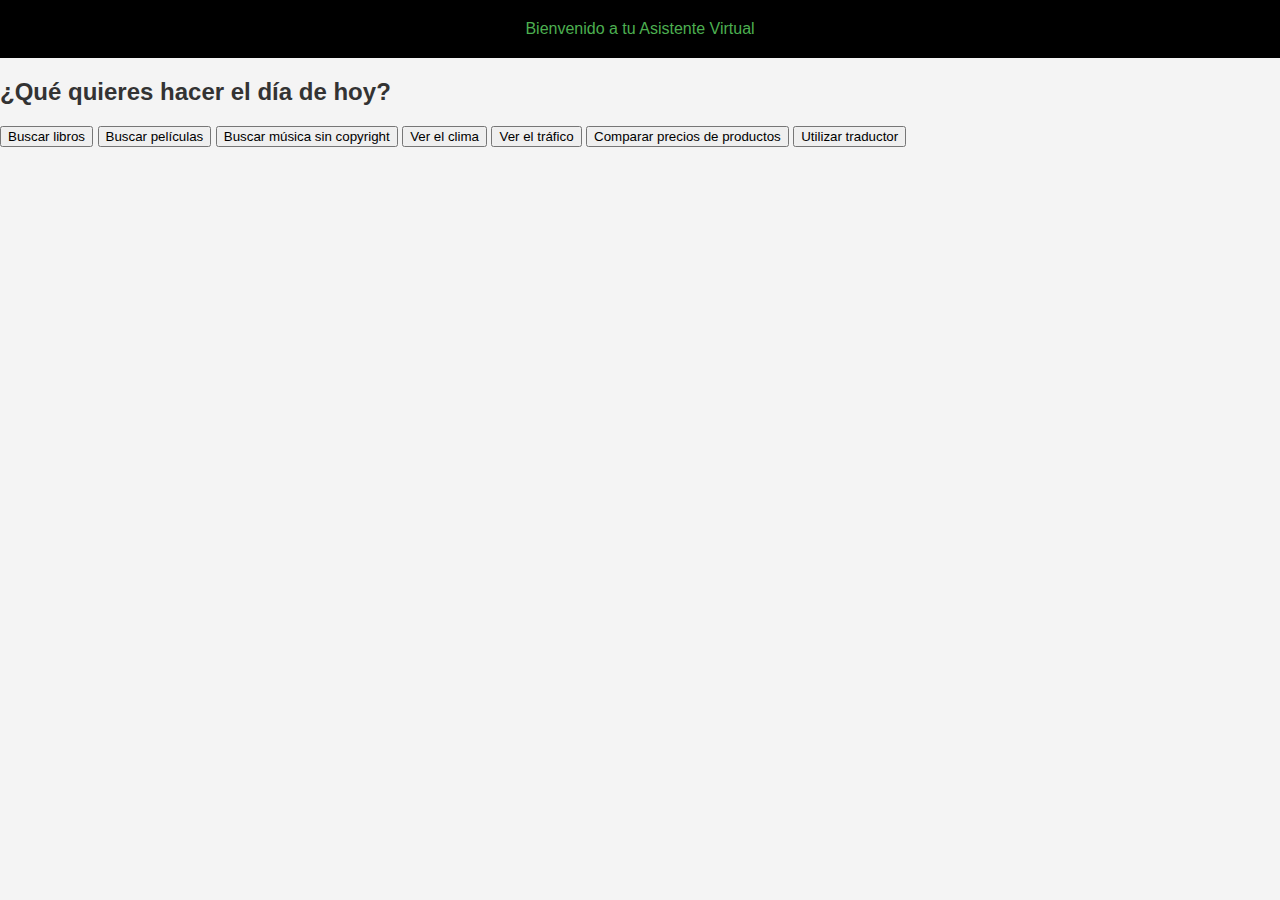
==== index.html @ 691a01b8 "Update index.html" ====
<!DOCTYPE html>
<html lang="es">
<head>
    <meta charset="UTF-8">
    <meta name="viewport" content="width=device-width, initial-scale=1.0">
    <title>Página de Inicio</title>
    <link rel="stylesheet" href="styles.css">
</head>
<body>

<header>
    Bienvenido a tu Asistente Virtual
</header>

<div class="container">
    <h2>¿Qué quieres hacer el día de hoy?</h2>

    <div class="buttons">
        <button onclick="window.location.href='buscar-libros.html'">Buscar libros</button>
        <button onclick="window.location.href='buscar-peliculas.html'">Buscar películas</button>
        <button onclick="window.location.href='biblioteca.html'">Buscar música sin copyright</button>
        <button onclick="window.location.href='ver-clima.html'">Ver el clima</button>
        <button onclick="window.location.href='tráfico.html'">Ver el tráfico</button>
        <button onclick="window.location.href='precios.html'">Comparar precios de productos</button>
        <button onclick="window.location.href='Traductor.html'">Utilizar traductor</button>
    </div>
</div>

</body>
<script></script>
</html>
---- styles.css ----
body {
  font-family: Arial, sans-serif; /* Establece la fuente principal como Arial */
  margin: 0; /* Elimina los márgenes predeterminados */
  padding: 0; /* Elimina los rellenos predeterminados */
  background-color: #f4f4f4; /* Establece el color de fondo como un gris claro */
  color: #333; /* Color del texto en gris oscuro */
}

header {
  text-align: center; /* Centra el contenido del header */
  padding: 20px; /* Añade relleno de 20px alrededor del contenido */
  background-color: #000000; /* Establece el color de fondo como negro */
  color: #4CAF50; /* Establece el color del texto como un rojo brillante */
}

header input {
  padding: 10px; /* Añade relleno de 10px dentro del campo */
  width: 50%; /* Establece el ancho del campo de entrada al 50% del contenedor */
  margin-right: 10px; /* Añade margen de 10px a la derecha */
  border: none; /* Elimina el borde predeterminado */
  border-radius: 5px; /* Redondea las esquinas del campo de entrada */
}

header button {
  padding: 10px 15px; /* Añade relleno de 10px en la parte superior/inferior y 15px a los lados */
  background-color: #4CAF50; /* Establece el color de fondo como rojo */
  color: white; /* Establece el color del texto como blanco */
  border: none; /* Elimina el borde predeterminado */
  border-radius: 5px; /* Redondea las esquinas del botón */
  cursor: pointer; /* Cambia el cursor a puntero cuando se pasa sobre el botón */
}

header button:hover {
  background-color: #4CAF44; /* Cambia el color de fondo a un rojo más brillante */
}

main {
  padding: 20px; /* Añade relleno de 20px alrededor del contenido */
}

#resultsContainer {
  display: flex; /* Utiliza el modelo de diseño flexible */
  flex-wrap: wrap; /* Permite que los elementos se envuelvan si no caben en una sola línea */
  gap: 20px; /* Añade un espacio de 20px entre los elementos */
  justify-content: center; /* Centra los elementos dentro del contenedor */
}

.result {
  background: white; /* Establece el fondo como blanco */
  border-radius: 5px; /* Redondea las esquinas del resultado */
  padding: 15px; /* Añade relleno de 15px dentro del resultado */
  box-shadow: 0 2px 5px rgba(0, 0, 0, 0.2); /* Añade una sombra sutil alrededor del resultado */
  width: 300px; /* Establece un ancho fijo de 300px para cada resultado */
  text-align: center; /* Centra el contenido del resultado */
}

.result img {
  width: 100%; /* La imagen ocupará el 100% del ancho del contenedor */
  height: auto; /* Mantiene la proporción de la imagen */
  border-radius: 5px; /* Redondea las esquinas de la imagen */
}

.result h3 {
  font-size: 18px; /* Establece el tamaño de la fuente en 18px */
  margin: 10px 0; /* Añade márgenes de 10px arriba y abajo */
}

.result p {
  font-size: 14px; /* Establece el tamaño de la fuente en 14px */
  color: #555; /* Establece el color del texto a un gris más claro */
}

.result a {
  display: block; /* Hace que el enlace ocupe todo el ancho disponible */
  margin-top: 10px; /* Añade un margen de 10px en la parte superior */
  padding: 10px; /* Añade relleno dentro del enlace */
  background-color: #4CAF50; /* Establece el fondo como negro */
  color: white; /* Establece el color del texto como rojo brillante */
  text-decoration: none; /* Elimina el subrayado del enlace */
  border-radius: 5px; /* Redondea las esquinas del enlace */
}

.result a:hover {
  background-color: #4CAF90; /* Cambia el fondo a rojo */
  color: white; /* Cambia el color del texto a blanco */
}

.result audio {
  display: none;
  opacity: 0;
  transition: opacity 0.3s ease-in-out;
}

.result:hover audio {
  display: block;
  opacity: 1;
  margin-top: 10px; /* Añade un poco de espacio encima del reproductor */
  width: 100%; /* Ajusta el ancho del reproductor */
}
/* Contenedor principal */
.background-container {
  position: fixed; /* Fija la posición del contenedor */
  top: 0; /* Posiciona en la parte superior */
  left: 0; /* Posiciona a la izquierda */
  width: 100%; /* Ancho completo */
  height: 100%; /* Altura completa */
  overflow: hidden; /* Evita el desbordamiento */
  z-index: -1; /* Asegúrate de que esté detrás del contenido */
}

/* Estilo para cada capa de fondo */
.background-layer {
  position: absolute; /* Posiciona cada capa de forma absoluta */
  top: 0; /* Posiciona en la parte superior */
  left: 0; /* Posiciona a la izquierda */
  width: 100%; /* Ancho completo */
  height: 100%; /* Altura completa */
  background-size: cover; /* Asegúrate de que la imagen cubra toda la capa */
  background-position: center; /* Centra la imagen de fondo */
  opacity: 0; /* Comienza con opacidad 0 (invisible) */
  transition: opacity 1s ease-in-out; /* Transición suave para la opacidad */
  background-attachment: fixed; /* Fija la imagen de fondo */
}
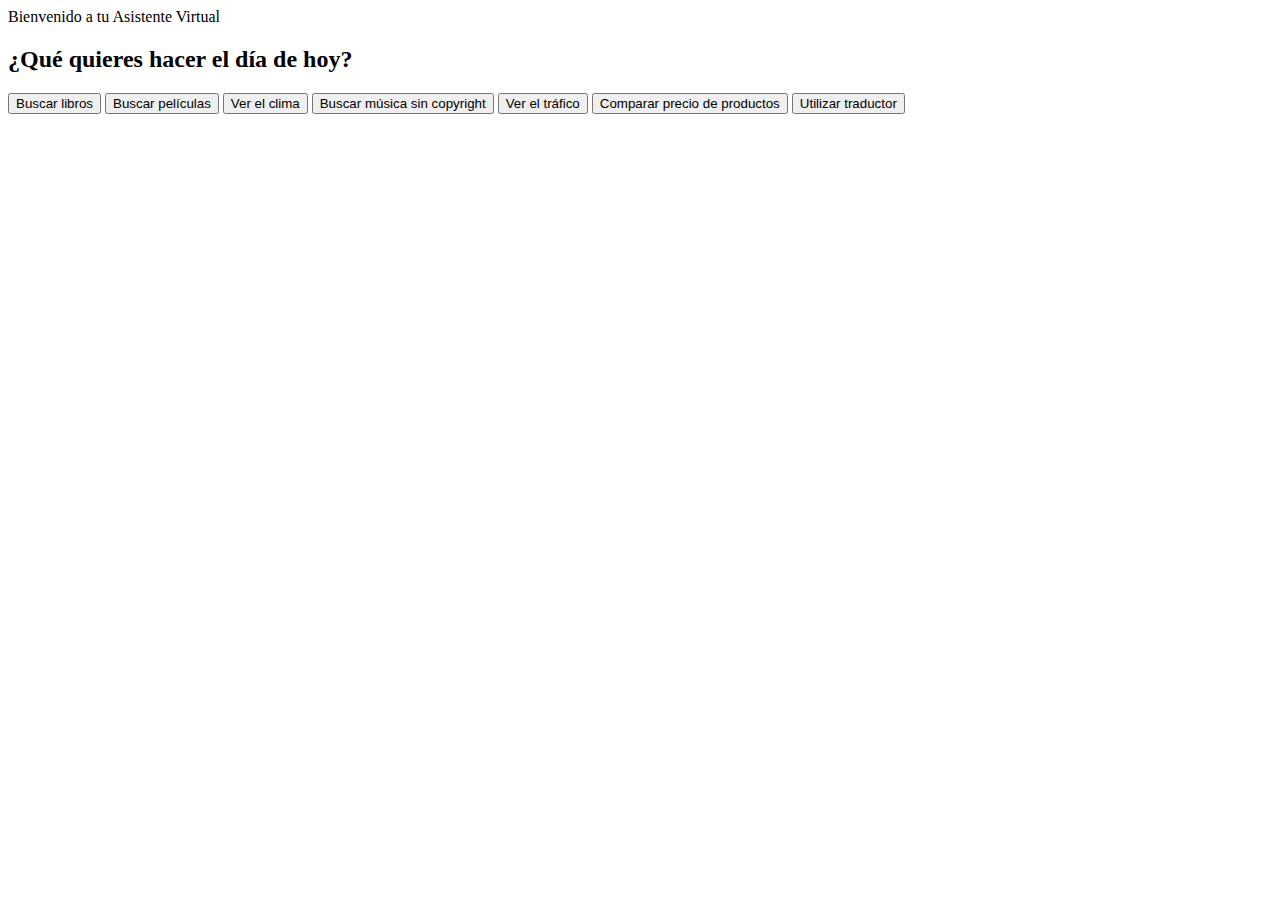
==== commit e275b9fc: "Update index.html" ====
--- a/index.html
+++ b/index.html
@@ -1,31 +1,40 @@
 <!DOCTYPE html>
 <html lang="es">
+
 <head>
     <meta charset="UTF-8">
     <meta name="viewport" content="width=device-width, initial-scale=1.0">
-    <title>Página de Inicio</title>
+    <title>Inicio</title>
     <link rel="stylesheet" href="styles.css">
 </head>
+
 <body>
 
-<header>
-    Bienvenido a tu Asistente Virtual
-</header>
+    <div class="background-container">
+        <div class="background-layer"></div>
+        <div class="background-layer"></div>
+        <div class="background-layer"></div>
+        <div class="background-layer"></div>
+        <div class="background-layer"></div>
+        <div class="background-layer"></div>
+        <div class="background-layer"></div>
+    </div>
 
-<div class="container">
-    <h2>¿Qué quieres hacer el día de hoy?</h2>
+    <div class="content">
+        <header>Bienvenido a tu Asistente Virtual</header>
+        <h2>¿Qué quieres hacer el día de hoy?</h2>
 
-    <div class="buttons">
-        <button onclick="window.location.href='buscar-libros.html'">Buscar libros</button>
-        <button onclick="window.location.href='buscar-peliculas.html'">Buscar películas</button>
-        <button onclick="window.location.href='biblioteca.html'">Buscar música sin copyright</button>
-        <button onclick="window.location.href='ver-clima.html'">Ver el clima</button>
-        <button onclick="window.location.href='tráfico.html'">Ver el tráfico</button>
-        <button onclick="window.location.href='precios.html'">Comparar precios de productos</button>
-        <button onclick="window.location.href='Traductor.html'">Utilizar traductor</button>
+        <div class="buttons">
+            <button onclick="window.location.href='buscarLib.html'">Buscar libros</button>
+            <button onclick="window.location.href='buscarPeli.html'">Buscar películas</button>
+            <button onclick="window.location.href='clima.html'">Ver el clima</button>
+            <button onclick="window.location.href='biblioteca.html'">Buscar música sin copyright</button>
+            <button onclick="window.location.href='tráfico.html'">Ver el tráfico</button>
+            <button onclick="window.location.href='precios.html'">Comparar precio de productos</button>
+            <button onclick="window.location.href='Traductor.html'">Utilizar traductor</button>
+        </div>
     </div>
-</div>
+    <script src="script.js"></script>
+</body>
 
-</body>
-<script></script>
 </html>
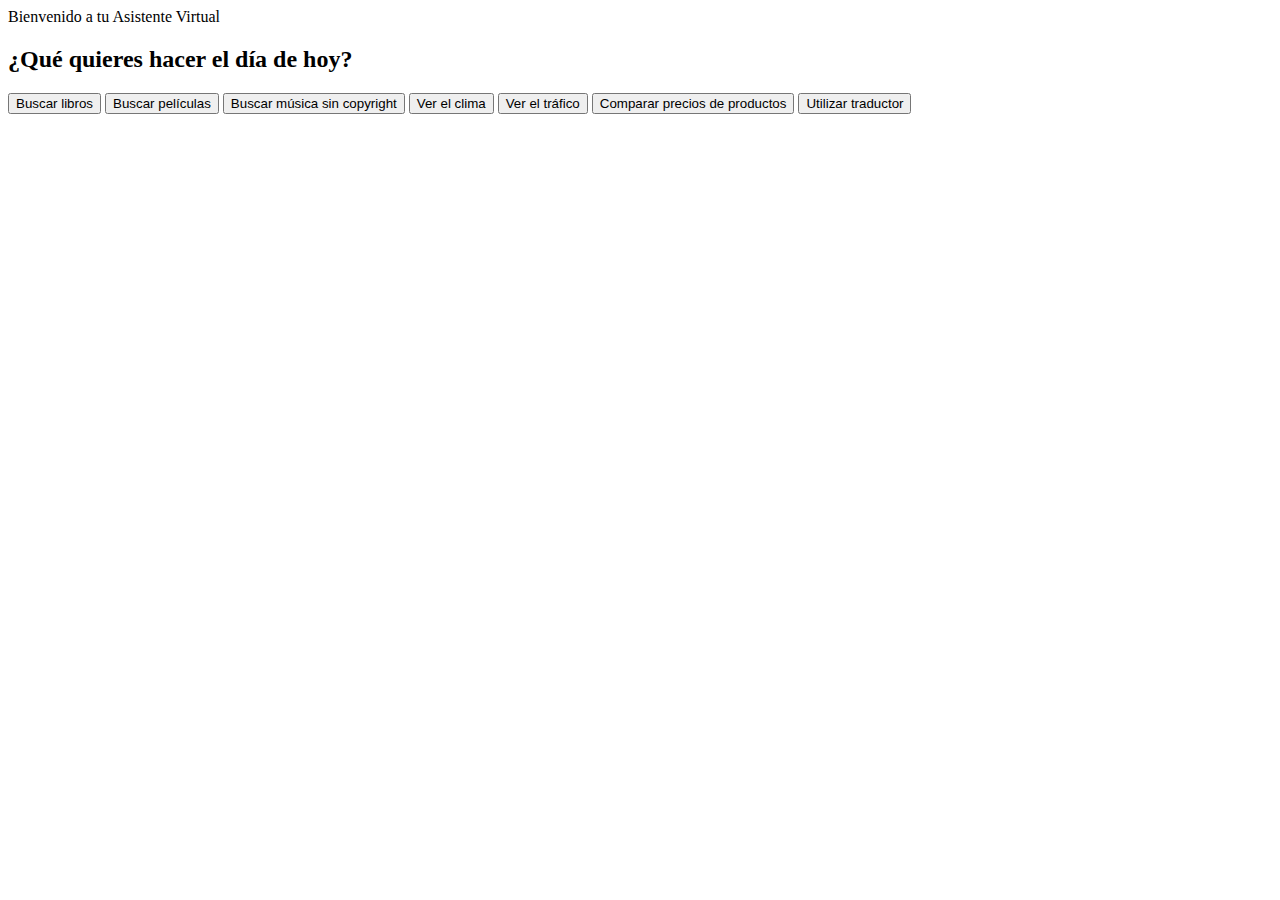
==== commit 89b3c33c: "arreglo 1" ====
--- a/index.html
+++ b/index.html
@@ -24,15 +24,14 @@
         <header>Bienvenido a tu Asistente Virtual</header>
         <h2>¿Qué quieres hacer el día de hoy?</h2>
 
-        <div class="buttons">
-            <button onclick="window.location.href='buscarLib.html'">Buscar libros</button>
-            <button onclick="window.location.href='buscarPeli.html'">Buscar películas</button>
-            <button onclick="window.location.href='clima.html'">Ver el clima</button>
-            <button onclick="window.location.href='biblioteca.html'">Buscar música sin copyright</button>
-            <button onclick="window.location.href='tráfico.html'">Ver el tráfico</button>
-            <button onclick="window.location.href='precios.html'">Comparar precio de productos</button>
-            <button onclick="window.location.href='Traductor.html'">Utilizar traductor</button>
-        </div>
+    <div class="buttons">
+        <button onclick="window.location.href='buscar-libros.html'">Buscar libros</button>
+        <button onclick="window.location.href='buscar-peliculas.html'">Buscar películas</button>
+        <button onclick="window.location.href='buscar-musica.html'">Buscar música sin copyright</button>
+        <button onclick="window.location.href='ver-clima.html'">Ver el clima</button>
+        <button onclick="window.location.href='ver-trafico.html'">Ver el tráfico</button>
+        <button onclick="window.location.href='comparar-precios.html'">Comparar precios de productos</button>
+        <button onclick="window.location.href='traductor.html'">Utilizar traductor</button>
     </div>
     <script src="script.js"></script>
 </body>
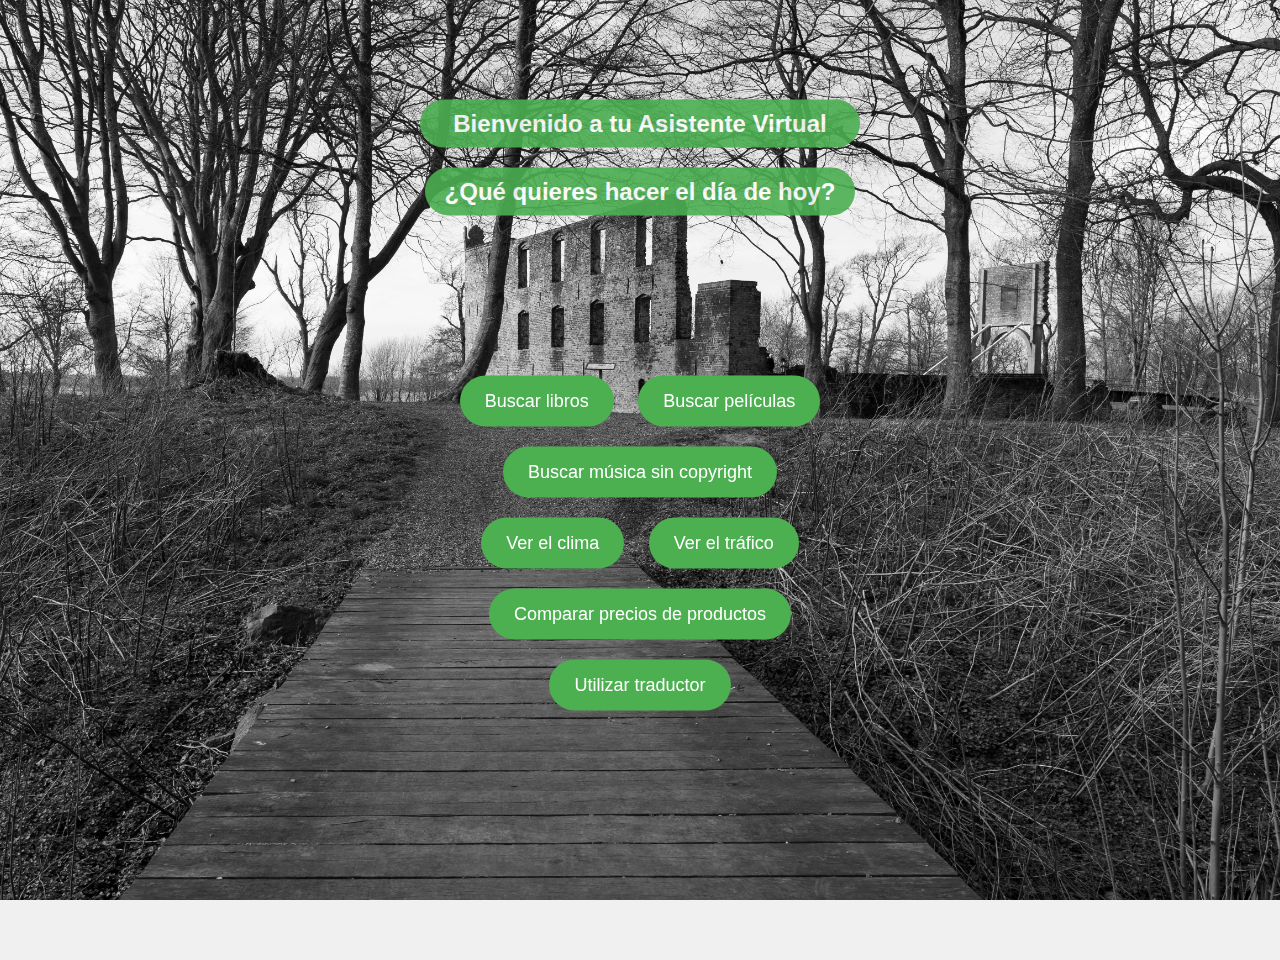
==== commit b30199e0: "Update index.html" ====
--- a/index.html
+++ b/index.html
@@ -27,11 +27,11 @@
     <div class="buttons">
         <button onclick="window.location.href='buscar-libros.html'">Buscar libros</button>
         <button onclick="window.location.href='buscar-peliculas.html'">Buscar películas</button>
-        <button onclick="window.location.href='buscar-musica.html'">Buscar música sin copyright</button>
+        <button onclick="window.location.href='biblioteca.html'">Buscar música sin copyright</button>
         <button onclick="window.location.href='ver-clima.html'">Ver el clima</button>
-        <button onclick="window.location.href='ver-trafico.html'">Ver el tráfico</button>
-        <button onclick="window.location.href='comparar-precios.html'">Comparar precios de productos</button>
-        <button onclick="window.location.href='traductor.html'">Utilizar traductor</button>
+        <button onclick="window.location.href='trafico.html'">Ver el tráfico</button>
+        <button onclick="window.location.href='precios.html'">Comparar precios de productos</button>
+        <button onclick="window.location.href='Traductor.html'">Utilizar traductor</button>
     </div>
     <script src="script.js"></script>
 </body>
--- a/styles.css
+++ b/styles.css
@@ -0,0 +1,246 @@
+/* Estilos globales */
+body, html {
+    margin: 0; /* Elimina el margen por defecto */
+    padding: 0; /* Elimina el padding por defecto */
+    height: 100%; /* Establece la altura al 100% de la ventana */
+    font-family: Arial, sans-serif; /* Establece la fuente por defecto */
+}
+
+body {
+    margin: 20px; /* Añade un margen de 20px al cuerpo */
+}
+
+h1 {
+    text-align: center; /* Centra el texto del encabezado h1 */
+}
+
+header {
+    padding: 20px; /* Añade un padding de 20px */
+    font-size: 24px; /* Establece el tamaño de fuente */
+    font-weight: bold; /* Hace el texto en negrita */
+    width: 400px; /* Ancho fijo del header */
+    margin: 0 auto; /* Centra el header horizontalmente */
+    border-radius: 50px; /* Bordes redondeados */
+}
+
+/* Contenedor principal */
+.background-container {
+    position: fixed; /* Fija la posición del contenedor */
+    top: 0; /* Posiciona en la parte superior */
+    left: 0; /* Posiciona a la izquierda */
+    width: 100%; /* Ancho completo */
+    height: 100%; /* Altura completa */
+    overflow: hidden; /* Evita el desbordamiento */
+    z-index: -1; /* Asegúrate de que esté detrás del contenido */
+}
+
+/* Estilo para cada capa de fondo */
+.background-layer {
+    position: absolute; /* Posiciona cada capa de forma absoluta */
+    top: 0; /* Posiciona en la parte superior */
+    left: 0; /* Posiciona a la izquierda */
+    width: 100%; /* Ancho completo */
+    height: 100%; /* Altura completa */
+    background-size: cover; /* Asegúrate de que la imagen cubra toda la capa */
+    background-position: center; /* Centra la imagen de fondo */
+    opacity: 0; /* Comienza con opacidad 0 (invisible) */
+    transition: opacity 1s ease-in-out; /* Transición suave para la opacidad */
+    background-attachment: fixed; /* Fija la imagen de fondo */
+}
+
+.content {
+    position: absolute; /* Posiciona el contenido de forma absoluta */
+    top: 50%; /* Posiciona en el medio verticalmente */
+    left: 50%; /* Posiciona en el medio horizontalmente */
+    transform: translate(-50%, -50%); /* Centra el contenido */
+    text-align: center; /* Centra el texto dentro del contenido */
+    color: white; /* Establece el color del texto a blanco */
+    z-index: 1; /* Asegura que el contenido quede encima de las imágenes */
+}
+
+.content h2, .content header {
+    background-color: #4CAF50; /* Establece el color de fondo */
+    border-radius: 50px; /* Bordes redondeados */
+    padding: 10px 20px; /* Espaciado interno */
+    display: inline-block; /* Hace que el elemento se comporte como un bloque en línea */
+    margin-top: 20px; /* Margen superior */
+    text-align: center; /* Centra el texto */
+    color: white; /* Establece el color del texto a blanco */
+    opacity: 90%; /* Opacidad del elemento */
+}
+
+.content h2 {
+    margin-top: 20px; /* Margen superior para el h2 */
+    text-align: center; /* Centra el texto del h2 */
+}
+
+.buttons {
+    margin-top: 30px; /* Margen superior */
+    padding: 100px; /* Espaciado interno */
+}
+
+.buttons button {
+    padding: 15px 25px; /* Espaciado interno del botón */
+    font-size: 18px; /* Tamaño de fuente del botón */
+    margin: 10px; /* Margen alrededor del botón */
+    cursor: pointer; /* Cambia el cursor al pasar sobre el botón */
+    border: none; /* Elimina el borde del botón */
+    background-color: #4CAF50; /* Color de fondo del botón */
+    color: white; /* Color del texto del botón */
+    border-radius: 50px; /* Bordes redondeados del botón */
+    transition: background-color 0.3s ease; /* Transición suave para el color de fondo */
+}
+
+.buttons button:hover {
+    background-color: #45a049; /* Cambia el color de fondo al pasar el mouse */
+}
+
+#Regresar, #Buscar, #clearSearch {
+    padding: 10px 20px; /* Espaciado interno */
+    margin-top: 30px; /* Margen superior */
+    font-size: 18px; /* Tamaño de fuente */
+    margin: 10px; /* Margen alrededor */
+    cursor: pointer; /* Cambia el cursor al pasar sobre el botón */
+    border: none; /* Elimina el borde del botón */
+    background-color: #4CAF50; /* Color de fondo del botón */
+    color: white; /* Color del texto del botón */
+    border-radius: 50px; /* Bordes redondeados del botón */
+    transition: background-color 0.3s ease; /* Transición suave para el color de fondo */
+}
+
+#Regresar button:hover {
+    background-color: #45a049; /* Cambia el color de fondo al pasar el mouse */
+}
+
+form {
+    text-align: center; /* Centra el texto dentro del formulario */
+    margin-bottom: 20px; /* Margen inferior */
+}
+
+input[type="text"], input {
+    width: 300px; /* Ancho del campo de entrada */
+    padding: 10px; /* Espaciado interno */
+    margin-right: 10px; /* Margen a la derecha */
+    border: 1px solid #ccc; /* Borde del campo de entrada */
+    border-radius: 5px; /* Bordes redondeados del campo de entrada */
+}
+
+#bookSearchForm {
+    width: 300px; /* Ancho del formulario */
+    margin: 0 auto; /* Centra el formulario */
+    padding: 10px; /* Espaciado interno */
+    display: flex; /* Usar flexbox para el formulario */
+    flex-direction: column; /* Coloca los elementos en columna */
+    align-items: center; /* Centra los elementos dentro del formulario */
+}
+
+#searchQuery {
+    width: 100%; /* Ancho completo del campo de búsqueda */
+    padding: 8px; /* Espaciado interno */
+    margin-bottom: 10px; /* Espacio entre el campo y el botón */
+}
+
+#results {
+    display: flex; /* Usar flexbox para los resultados */
+    flex-wrap: wrap; /* Permite que los resultados se ajusten */
+    justify-content: center; /* Centra los resultados */
+    margin-top: 20px; /* Espacio entre el formulario y los resultados */
+    padding: 10px; /* Espaciado interno */
+    background-color: rgba(255, 255, 255, 0.8); /* Fondo semi-transparente */
+    border-radius: 5px; /* Bordes redondeados */
+    max-height: 300px; /* Limitar la altura para evitar desbordamiento */
+    overflow-y: auto; /* Habilitar scroll si hay muchos resultados */
+}
+
+.results div {
+    margin-bottom: 10px; /* Espacio entre libros */
+    text-align: center; /* Centra el texto dentro de cada div */
+}
+
+.results img {
+    width: 100px; /* Ancho de la imagen */
+    height: auto; /* Mantener la proporción de la imagen */
+    margin-bottom: 10px; /* Espacio entre la imagen y el texto */
+}
+
+/* Estilos adicionales para el clima */
+body {
+    background-color: #f0f0f0; /* Color de fondo del cuerpo */
+    padding: 20px; /* Espaciado interno */
+}
+
+#weatherResults {
+    margin-top: 20px; /* Margen superior para los resultados del clima */
+}
+
+.result-item {
+    background-color: white; /* Color de fondo del elemento de resultado */
+    padding: 15px; /* Espaciado interno */
+    border-radius: 5px; /* Bordes redondeados */
+    box-shadow: 0 2px 5px rgba(0, 0, 0, 0.1); /* Sombra sutil */
+}
+
+img {
+    width: 50px; /* Ancho de las imágenes */
+    height: auto; /* Mantener la proporción de la imagen */
+}
+
+.result-item h3 {
+    font-size: 1.2em; /* Tamaño de fuente del título */
+    margin: 5px 0; /* Margen superior e inferior */
+}
+
+.result-item p {
+    font-size: 0.9em; /* Tamaño de fuente del párrafo */
+    color: #666; /* Color del texto del párrafo */
+}
+
+.result-item img {
+    width: 100%; /* Imagen ocupa todo el ancho del contenedor */
+    height: auto; /* Mantener la proporción de la imagen */
+    border-radius: 5px; /* Bordes redondeados de la imagen */
+}
+
+.results-container {
+    display: flex; /* Usar flexbox para el contenedor de resultados */
+    flex-wrap: wrap; /* Permite que los elementos se ajusten si son muchos */
+    gap: 16px; /* Espacio entre elementos */
+    justify-content: center; /* Centra los resultados */
+}
+
+.movie {
+    width: 200px; /* Ancho fijo para cada tarjeta de película */
+    text-align: center; /* Centra el contenido */
+    background-color: #f9f9f9; /* Color de fondo de la tarjeta */
+    border: 1px solid #ddd; /* Borde de la tarjeta */
+    border-radius: 8px; /* Bordes redondeados de la tarjeta */
+    padding: 10px; /* Espaciado interno de la tarjeta */
+    box-shadow: 0 4px 6px rgba(0, 0, 0, 0.1); /* Sombra sutil de la tarjeta */
+}
+
+.movie img {
+    width: 100%; /* Imagen ocupa todo el ancho de la tarjeta */
+    border-radius: 8px 8px 0 0; /* Redondeo solo en la parte superior */
+    object-fit: cover; /* Ajuste para mantener proporción */
+}
+
+.movie h3 {
+    font-size: 16px; /* Tamaño de fuente del título de la película */
+    margin: 10px 0 5px; /* Margen superior, inferior y entre */
+}
+
+.movie p {
+    font-size: 14px; /* Tamaño de fuente del párrafo de la película */
+    color: #555; /* Color del texto del párrafo */
+}
+
+.movie a {
+    display: block; /* Hace que el enlace ocupe todo el ancho disponible */
+    margin-top: 10px; /* Margen superior */
+    color: #007BFF; /* Color del texto del enlace */
+    text-decoration: none; /* Elimina el subrayado del enlace */
+}
+
+.movie a:hover {
+    text-decoration: underline; /* Subraya el enlace al pasar el mouse */
+}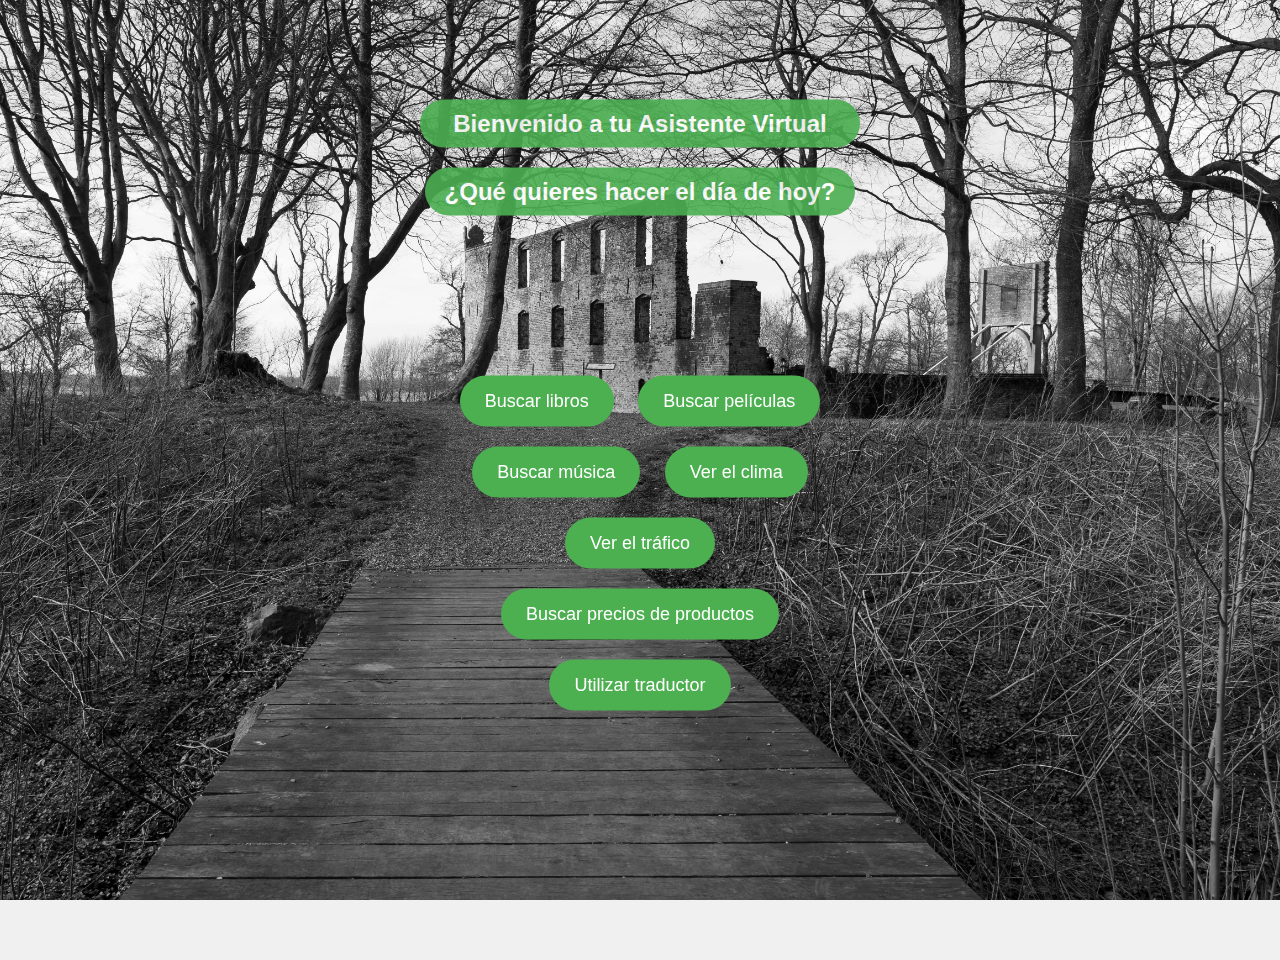
==== commit 18783a88: "Update index.html" ====
--- a/index.html
+++ b/index.html
@@ -27,10 +27,10 @@
     <div class="buttons">
         <button onclick="window.location.href='buscar-libros.html'">Buscar libros</button>
         <button onclick="window.location.href='buscar-peliculas.html'">Buscar películas</button>
-        <button onclick="window.location.href='biblioteca.html'">Buscar música sin copyright</button>
+        <button onclick="window.location.href='biblioteca.html'">Buscar música</button>
         <button onclick="window.location.href='ver-clima.html'">Ver el clima</button>
         <button onclick="window.location.href='trafico.html'">Ver el tráfico</button>
-        <button onclick="window.location.href='precios.html'">Comparar precios de productos</button>
+        <button onclick="window.location.href='precios.html'">Buscar precios de productos</button>
         <button onclick="window.location.href='Traductor.html'">Utilizar traductor</button>
     </div>
     <script src="script.js"></script>
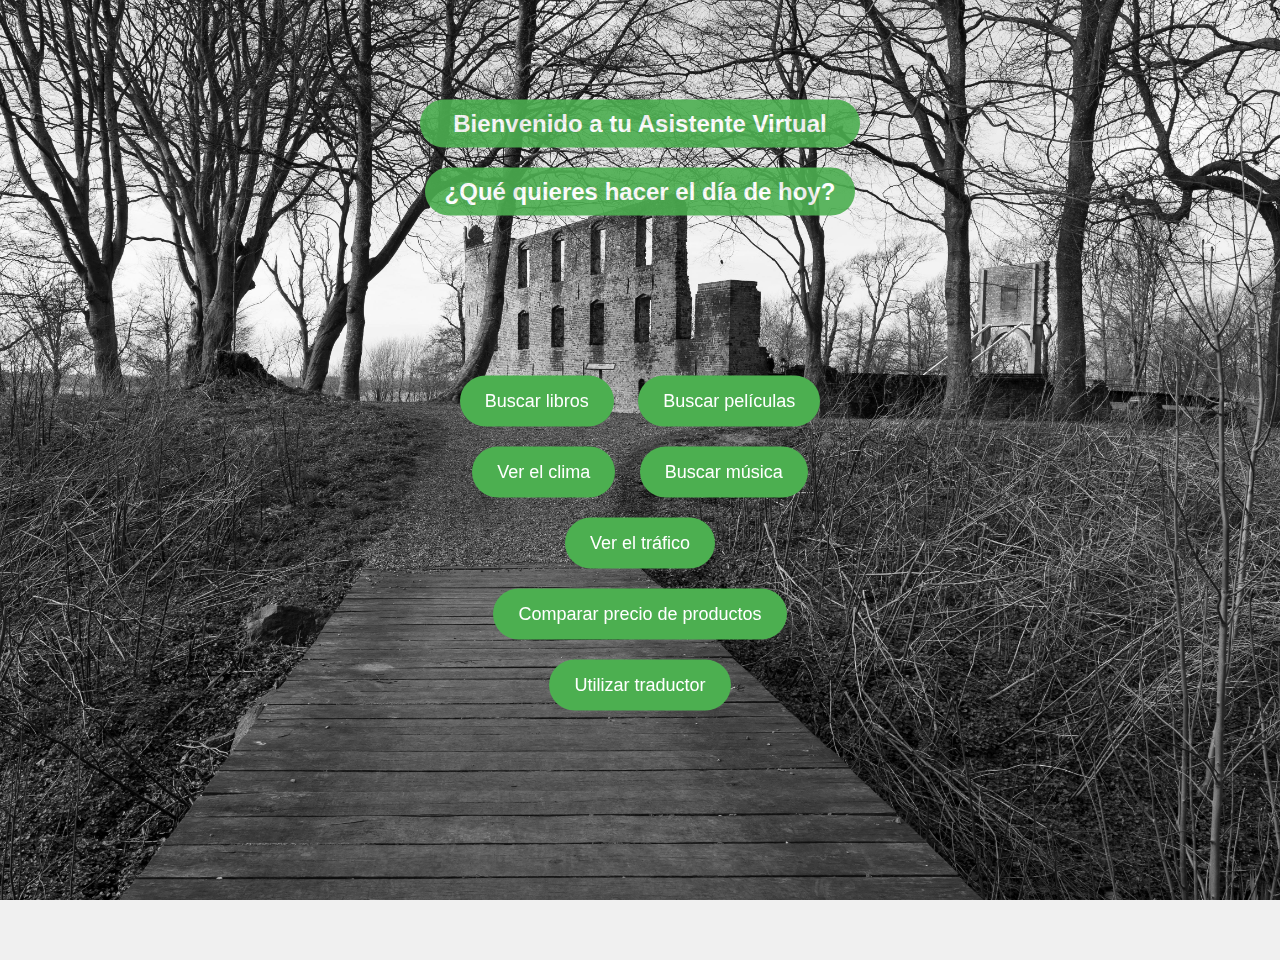
==== commit 1feaec76: "modificacion de hipervinvulo a pestañas" ====
--- a/index.html
+++ b/index.html
@@ -24,16 +24,17 @@
         <header>Bienvenido a tu Asistente Virtual</header>
         <h2>¿Qué quieres hacer el día de hoy?</h2>
 
-    <div class="buttons">
-        <button onclick="window.location.href='buscar-libros.html'">Buscar libros</button>
-        <button onclick="window.location.href='buscar-peliculas.html'">Buscar películas</button>
-        <button onclick="window.location.href='biblioteca.html'">Buscar música</button>
-        <button onclick="window.location.href='ver-clima.html'">Ver el clima</button>
-        <button onclick="window.location.href='trafico.html'">Ver el tráfico</button>
-        <button onclick="window.location.href='precios.html'">Buscar precios de productos</button>
-        <button onclick="window.location.href='Traductor.html'">Utilizar traductor</button>
+        <div class="buttons">
+            <button onclick="window.location.href='buscarLib.html'">Buscar libros</button>
+            <button onclick="window.location.href='buscarPeli.html'">Buscar películas</button>
+            <button onclick="window.location.href='clima.html'">Ver el clima</button>
+            <button onclick="window.location.href='buscar-musica.html'">Buscar música</button>
+            <button onclick="window.location.href='ver-trafico.html'">Ver el tráfico</button>
+            <button onclick="window.location.href='comparar-precios.html'">Comparar precio de productos</button>
+            <button onclick="window.location.href='traductor.html'">Utilizar traductor</button>
+        </div>
     </div>
     <script src="script.js"></script>
 </body>
 
-</html>
+</html>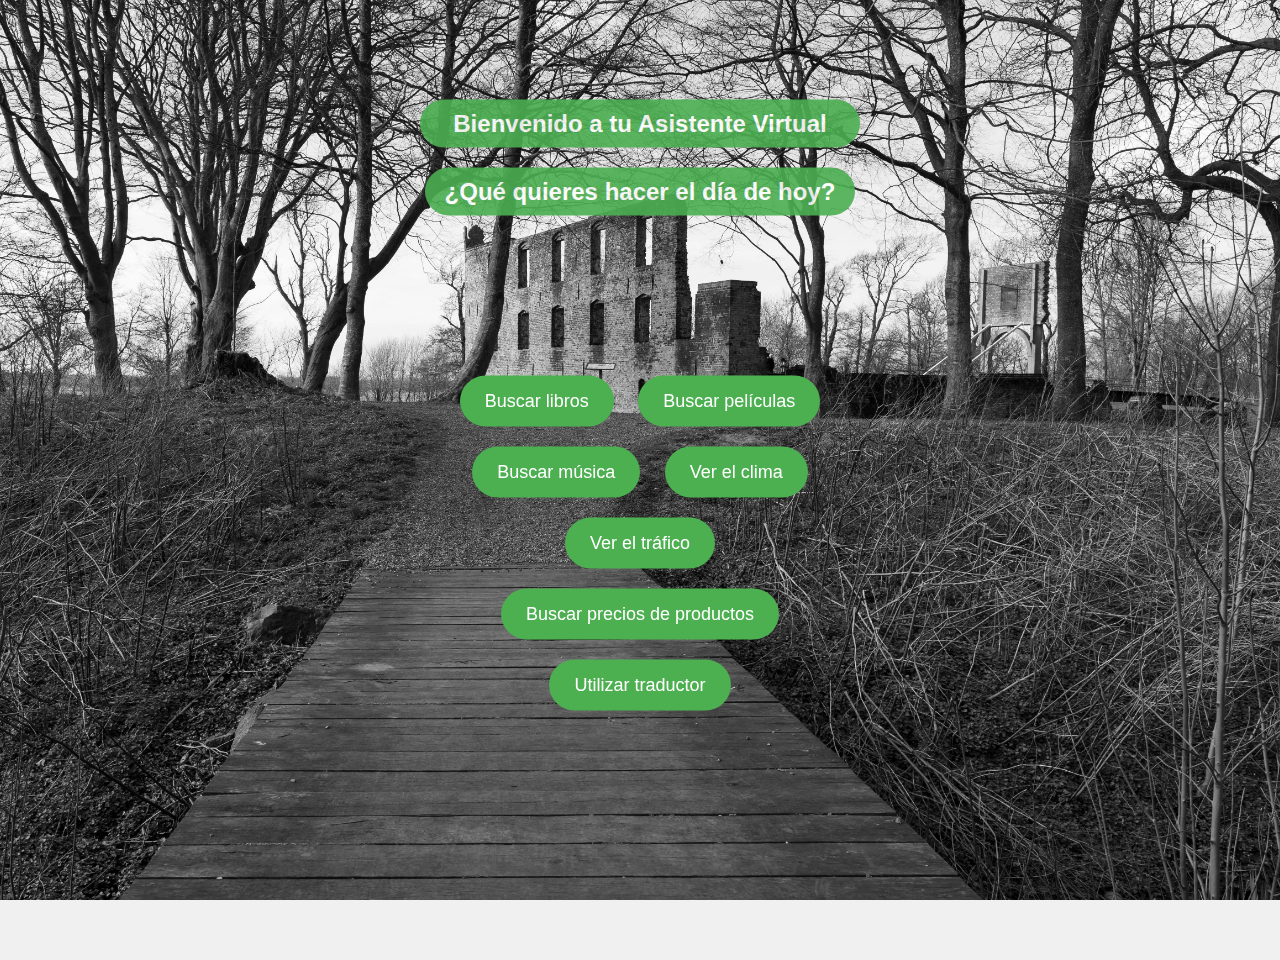
==== commit 77fe302a: "Update index.html" ====
--- a/index.html
+++ b/index.html
@@ -24,17 +24,16 @@
         <header>Bienvenido a tu Asistente Virtual</header>
         <h2>¿Qué quieres hacer el día de hoy?</h2>
 
-        <div class="buttons">
-            <button onclick="window.location.href='buscarLib.html'">Buscar libros</button>
-            <button onclick="window.location.href='buscarPeli.html'">Buscar películas</button>
-            <button onclick="window.location.href='clima.html'">Ver el clima</button>
-            <button onclick="window.location.href='buscar-musica.html'">Buscar música</button>
-            <button onclick="window.location.href='ver-trafico.html'">Ver el tráfico</button>
-            <button onclick="window.location.href='comparar-precios.html'">Comparar precio de productos</button>
-            <button onclick="window.location.href='traductor.html'">Utilizar traductor</button>
-        </div>
+    <div class="buttons">
+        <button onclick="window.location.href='buscarliv.html'">Buscar libros</button>
+        <button onclick="window.location.href='buscarpeli.html'">Buscar películas</button>
+        <button onclick="window.location.href='biblioteca.html'">Buscar música</button>
+        <button onclick="window.location.href='clima.html'">Ver el clima</button>
+        <button onclick="window.location.href='trafico.html'">Ver el tráfico</button>
+        <button onclick="window.location.href='precios.html'">Buscar precios de productos</button>
+        <button onclick="window.location.href='Traductor.html'">Utilizar traductor</button>
     </div>
     <script src="script.js"></script>
 </body>
 
-</html>+</html>
--- a/styles.css
+++ b/styles.css
@@ -1,246 +1,246 @@
-/* Estilos globales */
-body, html {
-    margin: 0; /* Elimina el margen por defecto */
-    padding: 0; /* Elimina el padding por defecto */
-    height: 100%; /* Establece la altura al 100% de la ventana */
-    font-family: Arial, sans-serif; /* Establece la fuente por defecto */
-}
-
-body {
-    margin: 20px; /* Añade un margen de 20px al cuerpo */
-}
-
-h1 {
-    text-align: center; /* Centra el texto del encabezado h1 */
-}
-
-header {
-    padding: 20px; /* Añade un padding de 20px */
-    font-size: 24px; /* Establece el tamaño de fuente */
-    font-weight: bold; /* Hace el texto en negrita */
-    width: 400px; /* Ancho fijo del header */
-    margin: 0 auto; /* Centra el header horizontalmente */
-    border-radius: 50px; /* Bordes redondeados */
-}
-
-/* Contenedor principal */
-.background-container {
-    position: fixed; /* Fija la posición del contenedor */
-    top: 0; /* Posiciona en la parte superior */
-    left: 0; /* Posiciona a la izquierda */
-    width: 100%; /* Ancho completo */
-    height: 100%; /* Altura completa */
-    overflow: hidden; /* Evita el desbordamiento */
-    z-index: -1; /* Asegúrate de que esté detrás del contenido */
-}
-
-/* Estilo para cada capa de fondo */
-.background-layer {
-    position: absolute; /* Posiciona cada capa de forma absoluta */
-    top: 0; /* Posiciona en la parte superior */
-    left: 0; /* Posiciona a la izquierda */
-    width: 100%; /* Ancho completo */
-    height: 100%; /* Altura completa */
-    background-size: cover; /* Asegúrate de que la imagen cubra toda la capa */
-    background-position: center; /* Centra la imagen de fondo */
-    opacity: 0; /* Comienza con opacidad 0 (invisible) */
-    transition: opacity 1s ease-in-out; /* Transición suave para la opacidad */
-    background-attachment: fixed; /* Fija la imagen de fondo */
-}
-
-.content {
-    position: absolute; /* Posiciona el contenido de forma absoluta */
-    top: 50%; /* Posiciona en el medio verticalmente */
-    left: 50%; /* Posiciona en el medio horizontalmente */
-    transform: translate(-50%, -50%); /* Centra el contenido */
-    text-align: center; /* Centra el texto dentro del contenido */
-    color: white; /* Establece el color del texto a blanco */
-    z-index: 1; /* Asegura que el contenido quede encima de las imágenes */
-}
-
-.content h2, .content header {
-    background-color: #4CAF50; /* Establece el color de fondo */
-    border-radius: 50px; /* Bordes redondeados */
-    padding: 10px 20px; /* Espaciado interno */
-    display: inline-block; /* Hace que el elemento se comporte como un bloque en línea */
-    margin-top: 20px; /* Margen superior */
-    text-align: center; /* Centra el texto */
-    color: white; /* Establece el color del texto a blanco */
-    opacity: 90%; /* Opacidad del elemento */
-}
-
-.content h2 {
-    margin-top: 20px; /* Margen superior para el h2 */
-    text-align: center; /* Centra el texto del h2 */
-}
-
-.buttons {
-    margin-top: 30px; /* Margen superior */
-    padding: 100px; /* Espaciado interno */
-}
-
-.buttons button {
-    padding: 15px 25px; /* Espaciado interno del botón */
-    font-size: 18px; /* Tamaño de fuente del botón */
-    margin: 10px; /* Margen alrededor del botón */
-    cursor: pointer; /* Cambia el cursor al pasar sobre el botón */
-    border: none; /* Elimina el borde del botón */
-    background-color: #4CAF50; /* Color de fondo del botón */
-    color: white; /* Color del texto del botón */
-    border-radius: 50px; /* Bordes redondeados del botón */
-    transition: background-color 0.3s ease; /* Transición suave para el color de fondo */
-}
-
-.buttons button:hover {
-    background-color: #45a049; /* Cambia el color de fondo al pasar el mouse */
-}
-
-#Regresar, #Buscar, #clearSearch {
-    padding: 10px 20px; /* Espaciado interno */
-    margin-top: 30px; /* Margen superior */
-    font-size: 18px; /* Tamaño de fuente */
-    margin: 10px; /* Margen alrededor */
-    cursor: pointer; /* Cambia el cursor al pasar sobre el botón */
-    border: none; /* Elimina el borde del botón */
-    background-color: #4CAF50; /* Color de fondo del botón */
-    color: white; /* Color del texto del botón */
-    border-radius: 50px; /* Bordes redondeados del botón */
-    transition: background-color 0.3s ease; /* Transición suave para el color de fondo */
-}
-
-#Regresar button:hover {
-    background-color: #45a049; /* Cambia el color de fondo al pasar el mouse */
-}
-
-form {
-    text-align: center; /* Centra el texto dentro del formulario */
-    margin-bottom: 20px; /* Margen inferior */
-}
-
-input[type="text"], input {
-    width: 300px; /* Ancho del campo de entrada */
-    padding: 10px; /* Espaciado interno */
-    margin-right: 10px; /* Margen a la derecha */
-    border: 1px solid #ccc; /* Borde del campo de entrada */
-    border-radius: 5px; /* Bordes redondeados del campo de entrada */
-}
-
-#bookSearchForm {
-    width: 300px; /* Ancho del formulario */
-    margin: 0 auto; /* Centra el formulario */
-    padding: 10px; /* Espaciado interno */
-    display: flex; /* Usar flexbox para el formulario */
-    flex-direction: column; /* Coloca los elementos en columna */
-    align-items: center; /* Centra los elementos dentro del formulario */
-}
-
-#searchQuery {
-    width: 100%; /* Ancho completo del campo de búsqueda */
-    padding: 8px; /* Espaciado interno */
-    margin-bottom: 10px; /* Espacio entre el campo y el botón */
-}
-
-#results {
-    display: flex; /* Usar flexbox para los resultados */
-    flex-wrap: wrap; /* Permite que los resultados se ajusten */
-    justify-content: center; /* Centra los resultados */
-    margin-top: 20px; /* Espacio entre el formulario y los resultados */
-    padding: 10px; /* Espaciado interno */
-    background-color: rgba(255, 255, 255, 0.8); /* Fondo semi-transparente */
-    border-radius: 5px; /* Bordes redondeados */
-    max-height: 300px; /* Limitar la altura para evitar desbordamiento */
-    overflow-y: auto; /* Habilitar scroll si hay muchos resultados */
-}
-
-.results div {
-    margin-bottom: 10px; /* Espacio entre libros */
-    text-align: center; /* Centra el texto dentro de cada div */
-}
-
-.results img {
-    width: 100px; /* Ancho de la imagen */
-    height: auto; /* Mantener la proporción de la imagen */
-    margin-bottom: 10px; /* Espacio entre la imagen y el texto */
-}
-
-/* Estilos adicionales para el clima */
-body {
-    background-color: #f0f0f0; /* Color de fondo del cuerpo */
-    padding: 20px; /* Espaciado interno */
-}
-
-#weatherResults {
-    margin-top: 20px; /* Margen superior para los resultados del clima */
-}
-
-.result-item {
-    background-color: white; /* Color de fondo del elemento de resultado */
-    padding: 15px; /* Espaciado interno */
-    border-radius: 5px; /* Bordes redondeados */
-    box-shadow: 0 2px 5px rgba(0, 0, 0, 0.1); /* Sombra sutil */
-}
-
-img {
-    width: 50px; /* Ancho de las imágenes */
-    height: auto; /* Mantener la proporción de la imagen */
-}
-
-.result-item h3 {
-    font-size: 1.2em; /* Tamaño de fuente del título */
-    margin: 5px 0; /* Margen superior e inferior */
-}
-
-.result-item p {
-    font-size: 0.9em; /* Tamaño de fuente del párrafo */
-    color: #666; /* Color del texto del párrafo */
-}
-
-.result-item img {
-    width: 100%; /* Imagen ocupa todo el ancho del contenedor */
-    height: auto; /* Mantener la proporción de la imagen */
-    border-radius: 5px; /* Bordes redondeados de la imagen */
-}
-
-.results-container {
-    display: flex; /* Usar flexbox para el contenedor de resultados */
-    flex-wrap: wrap; /* Permite que los elementos se ajusten si son muchos */
-    gap: 16px; /* Espacio entre elementos */
-    justify-content: center; /* Centra los resultados */
-}
-
-.movie {
-    width: 200px; /* Ancho fijo para cada tarjeta de película */
-    text-align: center; /* Centra el contenido */
-    background-color: #f9f9f9; /* Color de fondo de la tarjeta */
-    border: 1px solid #ddd; /* Borde de la tarjeta */
-    border-radius: 8px; /* Bordes redondeados de la tarjeta */
-    padding: 10px; /* Espaciado interno de la tarjeta */
-    box-shadow: 0 4px 6px rgba(0, 0, 0, 0.1); /* Sombra sutil de la tarjeta */
-}
-
-.movie img {
-    width: 100%; /* Imagen ocupa todo el ancho de la tarjeta */
-    border-radius: 8px 8px 0 0; /* Redondeo solo en la parte superior */
-    object-fit: cover; /* Ajuste para mantener proporción */
-}
-
-.movie h3 {
-    font-size: 16px; /* Tamaño de fuente del título de la película */
-    margin: 10px 0 5px; /* Margen superior, inferior y entre */
-}
-
-.movie p {
-    font-size: 14px; /* Tamaño de fuente del párrafo de la película */
-    color: #555; /* Color del texto del párrafo */
-}
-
-.movie a {
-    display: block; /* Hace que el enlace ocupe todo el ancho disponible */
-    margin-top: 10px; /* Margen superior */
-    color: #007BFF; /* Color del texto del enlace */
-    text-decoration: none; /* Elimina el subrayado del enlace */
-}
-
-.movie a:hover {
-    text-decoration: underline; /* Subraya el enlace al pasar el mouse */
+/* Estilos globales */
+body, html {
+    margin: 0; /* Elimina el margen por defecto */
+    padding: 0; /* Elimina el padding por defecto */
+    height: 100%; /* Establece la altura al 100% de la ventana */
+    font-family: Arial, sans-serif; /* Establece la fuente por defecto */
+}
+
+body {
+    margin: 20px; /* Añade un margen de 20px al cuerpo */
+}
+
+h1 {
+    text-align: center; /* Centra el texto del encabezado h1 */
+}
+
+header {
+    padding: 20px; /* Añade un padding de 20px */
+    font-size: 24px; /* Establece el tamaño de fuente */
+    font-weight: bold; /* Hace el texto en negrita */
+    width: 400px; /* Ancho fijo del header */
+    margin: 0 auto; /* Centra el header horizontalmente */
+    border-radius: 50px; /* Bordes redondeados */
+}
+
+/* Contenedor principal */
+.background-container {
+    position: fixed; /* Fija la posición del contenedor */
+    top: 0; /* Posiciona en la parte superior */
+    left: 0; /* Posiciona a la izquierda */
+    width: 100%; /* Ancho completo */
+    height: 100%; /* Altura completa */
+    overflow: hidden; /* Evita el desbordamiento */
+    z-index: -1; /* Asegúrate de que esté detrás del contenido */
+}
+
+/* Estilo para cada capa de fondo */
+.background-layer {
+    position: absolute; /* Posiciona cada capa de forma absoluta */
+    top: 0; /* Posiciona en la parte superior */
+    left: 0; /* Posiciona a la izquierda */
+    width: 100%; /* Ancho completo */
+    height: 100%; /* Altura completa */
+    background-size: cover; /* Asegúrate de que la imagen cubra toda la capa */
+    background-position: center; /* Centra la imagen de fondo */
+    opacity: 0; /* Comienza con opacidad 0 (invisible) */
+    transition: opacity 1s ease-in-out; /* Transición suave para la opacidad */
+    background-attachment: fixed; /* Fija la imagen de fondo */
+}
+
+.content {
+    position: absolute; /* Posiciona el contenido de forma absoluta */
+    top: 50%; /* Posiciona en el medio verticalmente */
+    left: 50%; /* Posiciona en el medio horizontalmente */
+    transform: translate(-50%, -50%); /* Centra el contenido */
+    text-align: center; /* Centra el texto dentro del contenido */
+    color: white; /* Establece el color del texto a blanco */
+    z-index: 1; /* Asegura que el contenido quede encima de las imágenes */
+}
+
+.content h2, .content header {
+    background-color: #4CAF50; /* Establece el color de fondo */
+    border-radius: 50px; /* Bordes redondeados */
+    padding: 10px 20px; /* Espaciado interno */
+    display: inline-block; /* Hace que el elemento se comporte como un bloque en línea */
+    margin-top: 20px; /* Margen superior */
+    text-align: center; /* Centra el texto */
+    color: white; /* Establece el color del texto a blanco */
+    opacity: 90%; /* Opacidad del elemento */
+}
+
+.content h2 {
+    margin-top: 20px; /* Margen superior para el h2 */
+    text-align: center; /* Centra el texto del h2 */
+}
+
+.buttons {
+    margin-top: 30px; /* Margen superior */
+    padding: 100px; /* Espaciado interno */
+}
+
+.buttons button {
+    padding: 15px 25px; /* Espaciado interno del botón */
+    font-size: 18px; /* Tamaño de fuente del botón */
+    margin: 10px; /* Margen alrededor del botón */
+    cursor: pointer; /* Cambia el cursor al pasar sobre el botón */
+    border: none; /* Elimina el borde del botón */
+    background-color: #4CAF50; /* Color de fondo del botón */
+    color: white; /* Color del texto del botón */
+    border-radius: 50px; /* Bordes redondeados del botón */
+    transition: background-color 0.3s ease; /* Transición suave para el color de fondo */
+}
+
+.buttons button:hover {
+    background-color: #45a049; /* Cambia el color de fondo al pasar el mouse */
+}
+
+#Regresar, #Buscar, #clearSearch {
+    padding: 10px 20px; /* Espaciado interno */
+    margin-top: 30px; /* Margen superior */
+    font-size: 18px; /* Tamaño de fuente */
+    margin: 10px; /* Margen alrededor */
+    cursor: pointer; /* Cambia el cursor al pasar sobre el botón */
+    border: none; /* Elimina el borde del botón */
+    background-color: #4CAF50; /* Color de fondo del botón */
+    color: white; /* Color del texto del botón */
+    border-radius: 50px; /* Bordes redondeados del botón */
+    transition: background-color 0.3s ease; /* Transición suave para el color de fondo */
+}
+
+#Regresar button:hover {
+    background-color: #45a049; /* Cambia el color de fondo al pasar el mouse */
+}
+
+form {
+    text-align: center; /* Centra el texto dentro del formulario */
+    margin-bottom: 20px; /* Margen inferior */
+}
+
+input[type="text"], input {
+    width: 300px; /* Ancho del campo de entrada */
+    padding: 10px; /* Espaciado interno */
+    margin-right: 10px; /* Margen a la derecha */
+    border: 1px solid #ccc; /* Borde del campo de entrada */
+    border-radius: 5px; /* Bordes redondeados del campo de entrada */
+}
+
+#bookSearchForm {
+    width: 300px; /* Ancho del formulario */
+    margin: 0 auto; /* Centra el formulario */
+    padding: 10px; /* Espaciado interno */
+    display: flex; /* Usar flexbox para el formulario */
+    flex-direction: column; /* Coloca los elementos en columna */
+    align-items: center; /* Centra los elementos dentro del formulario */
+}
+
+#searchQuery {
+    width: 100%; /* Ancho completo del campo de búsqueda */
+    padding: 8px; /* Espaciado interno */
+    margin-bottom: 10px; /* Espacio entre el campo y el botón */
+}
+
+#results {
+    display: flex; /* Usar flexbox para los resultados */
+    flex-wrap: wrap; /* Permite que los resultados se ajusten */
+    justify-content: center; /* Centra los resultados */
+    margin-top: 20px; /* Espacio entre el formulario y los resultados */
+    padding: 10px; /* Espaciado interno */
+    background-color: rgba(255, 255, 255, 0.8); /* Fondo semi-transparente */
+    border-radius: 5px; /* Bordes redondeados */
+    max-height: 300px; /* Limitar la altura para evitar desbordamiento */
+    overflow-y: auto; /* Habilitar scroll si hay muchos resultados */
+}
+
+.results div {
+    margin-bottom: 10px; /* Espacio entre libros */
+    text-align: center; /* Centra el texto dentro de cada div */
+}
+
+.results img {
+    width: 100px; /* Ancho de la imagen */
+    height: auto; /* Mantener la proporción de la imagen */
+    margin-bottom: 10px; /* Espacio entre la imagen y el texto */
+}
+
+/* Estilos adicionales para el clima */
+body {
+    background-color: #f0f0f0; /* Color de fondo del cuerpo */
+    padding: 20px; /* Espaciado interno */
+}
+
+#weatherResults {
+    margin-top: 20px; /* Margen superior para los resultados del clima */
+}
+
+.result-item {
+    background-color: white; /* Color de fondo del elemento de resultado */
+    padding: 15px; /* Espaciado interno */
+    border-radius: 5px; /* Bordes redondeados */
+    box-shadow: 0 2px 5px rgba(0, 0, 0, 0.1); /* Sombra sutil */
+}
+
+img {
+    width: 50px; /* Ancho de las imágenes */
+    height: auto; /* Mantener la proporción de la imagen */
+}
+
+.result-item h3 {
+    font-size: 1.2em; /* Tamaño de fuente del título */
+    margin: 5px 0; /* Margen superior e inferior */
+}
+
+.result-item p {
+    font-size: 0.9em; /* Tamaño de fuente del párrafo */
+    color: #666; /* Color del texto del párrafo */
+}
+
+.result-item img {
+    width: 100%; /* Imagen ocupa todo el ancho del contenedor */
+    height: auto; /* Mantener la proporción de la imagen */
+    border-radius: 5px; /* Bordes redondeados de la imagen */
+}
+
+.results-container {
+    display: flex; /* Usar flexbox para el contenedor de resultados */
+    flex-wrap: wrap; /* Permite que los elementos se ajusten si son muchos */
+    gap: 16px; /* Espacio entre elementos */
+    justify-content: center; /* Centra los resultados */
+}
+
+.movie {
+    width: 200px; /* Ancho fijo para cada tarjeta de película */
+    text-align: center; /* Centra el contenido */
+    background-color: #f9f9f9; /* Color de fondo de la tarjeta */
+    border: 1px solid #ddd; /* Borde de la tarjeta */
+    border-radius: 8px; /* Bordes redondeados de la tarjeta */
+    padding: 10px; /* Espaciado interno de la tarjeta */
+    box-shadow: 0 4px 6px rgba(0, 0, 0, 0.1); /* Sombra sutil de la tarjeta */
+}
+
+.movie img {
+    width: 100%; /* Imagen ocupa todo el ancho de la tarjeta */
+    border-radius: 8px 8px 0 0; /* Redondeo solo en la parte superior */
+    object-fit: cover; /* Ajuste para mantener proporción */
+}
+
+.movie h3 {
+    font-size: 16px; /* Tamaño de fuente del título de la película */
+    margin: 10px 0 5px; /* Margen superior, inferior y entre */
+}
+
+.movie p {
+    font-size: 14px; /* Tamaño de fuente del párrafo de la película */
+    color: #555; /* Color del texto del párrafo */
+}
+
+.movie a {
+    display: block; /* Hace que el enlace ocupe todo el ancho disponible */
+    margin-top: 10px; /* Margen superior */
+    color: #007BFF; /* Color del texto del enlace */
+    text-decoration: none; /* Elimina el subrayado del enlace */
+}
+
+.movie a:hover {
+    text-decoration: underline; /* Subraya el enlace al pasar el mouse */
 }